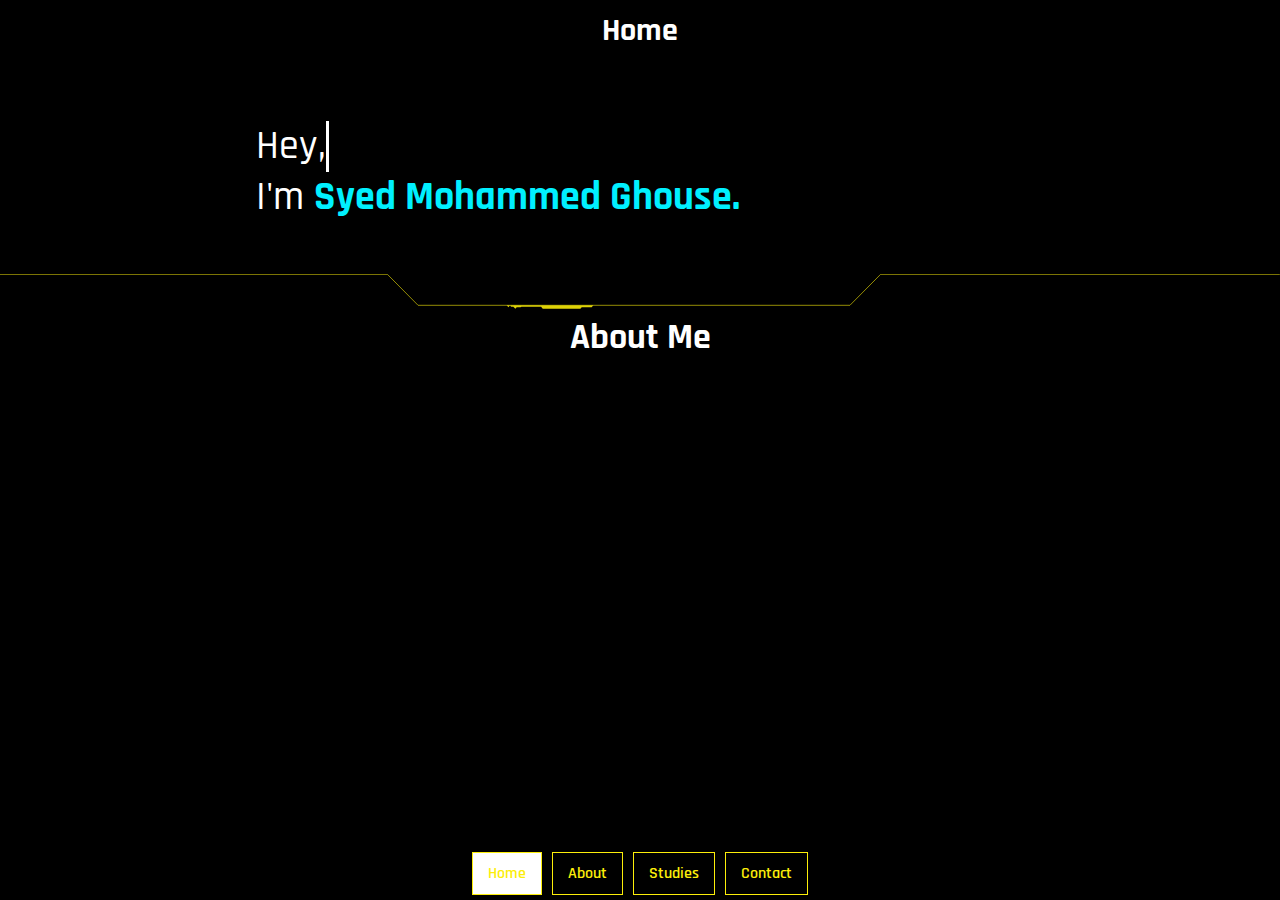
==== index.html @ 3256f668 "Add files via upload" ====
<!DOCTYPE html>
<html lang="en">

<head>
    <meta charset="UTF-8">
    <meta name="viewport" content="width=device-width, initial-scale=1.0">
    <link rel="stylesheet" href="style.css">
    <title> Navbar</title>

    <link rel="preconnect" href="https://fonts.googleapis.com">
    <link rel="preconnect" href="https://fonts.gstatic.com" crossorigin>
    <link href="https://fonts.googleapis.com/css2?family=Rajdhani:wght@300;400;500;600;700&display=swap"
        rel="stylesheet">
    <link rel="preconnect" href="https://fonts.googleapis.com">
    <link rel="preconnect" href="https://fonts.gstatic.com" crossorigin>
    <link href="https://fonts.googleapis.com/css2?family=Waiting+for+the+Sunrise&display=swap" rel="stylesheet">

    <script src="main.js"></script>
</head>

<body>
    <div class="navbar">
        <div class="tab active"><a href="">Home</a></div>
        <div class="tab"><a href="about.html">About</a></div>
        <div class="tab"><a href="studies.html">Studies</a></div>
        <div class="tab"><a href="contact.html">Contact</a></div>
    </div>
    <div class="head">
        <h1>Home</h1>
    </div>
    <div class="content">
        <h1>
            <p class="typewrite" data-period="2400"
                data-type='[ "Hey, Pioneer.", "Welcome!" ]'>
                <span class="wrap"></span>
        </p>
        </h1>
        <div class="bold">
            I'm <span class="name">Syed Mohammed Ghouse.</span>
        </div>   
    </div>
    <img class="separator separator-big" src="big-seperator.svg" alt="">
    <div class="about">
        <h2>About Me</h2>
        <p>
            
        </p>
    </div>
</body>

</html>
---- style.css ----
* {
    font-family: 'Rajdhani', sans-serif;
    margin: 0;
    padding: 0;
    color: white;
}
body {
    background-color: black;
}
.head  {
    text-align: center;
    background-image: linear-gradient(rgba(0, 0, 0, 0.65), transparent);
    padding: 10px 10px;
}
a {
    text-decoration: none;
    color: rgb(252, 238, 10);
}

.navbar {
    position: absolute;
    bottom: 0;
    right: 0;
    left: 0;
    display: flex;
    justify-content: center;
}

.tab {
    text-decoration: none;
    color: antiquewhite !important;
    font-weight: 600;
    margin: 5px;
    padding: 10px 15px;
    font: medium;
    text-align: center;
    background-color: rgb(0, 0, 0);
    border: 1px solid ;
    border-color: rgb(252, 238, 10);
}
.active{
    background-color: rgb(255, 255, 255);
}

.bold {
    font-weight: 500;
    font-size: 40px;
    margin-bottom: 5%;
}

.name {
    color: #00f0ff;
    font-weight: 700;
    font-size: 40px;
}
.content {
    margin-left: 20%;
}
.typewrite {
    font-weight: 500;
    font-size: 40px;
    margin-top: 60px;
}
.separator-big {
    width: 100%;
    height: auto;
}
.about {
    text-align: center;
    font-size: 1.5rem;
}
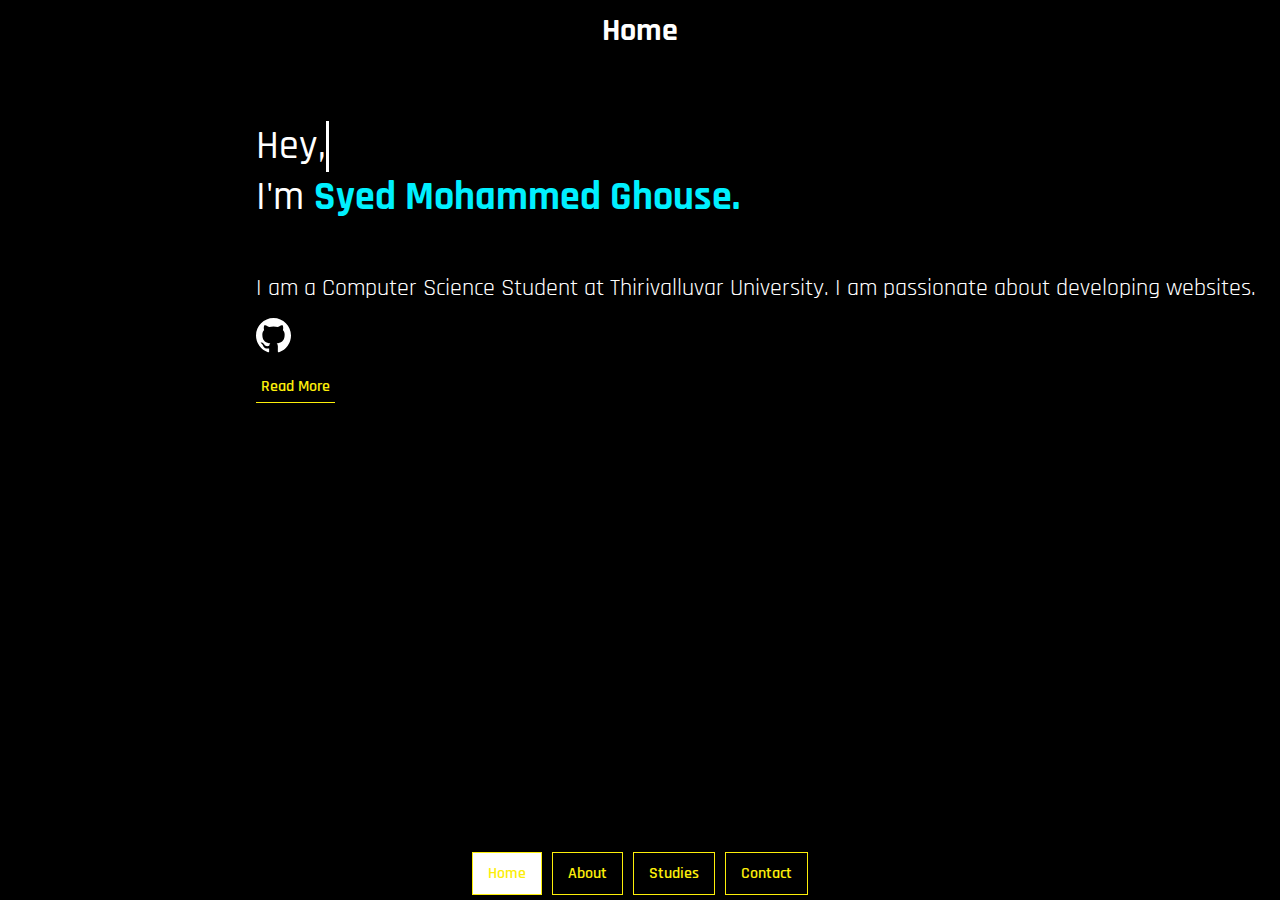
==== commit 117bf311: "Add files via upload" ====
--- a/index.html
+++ b/index.html
@@ -37,15 +37,17 @@
         </h1>
         <div class="bold">
             I'm <span class="name">Syed Mohammed Ghouse.</span>
-        </div>   
+        </div>  
+        <div class="about">
+            <p>
+                I am a Computer Science Student at Thirivalluvar University. I am passionate about developing websites.
+            </p>
+            <a href="https://github.com/smg02" target="_blank"><svg class="gitlogo" xmlns="http://www.w3.org/2000/svg" viewBox="0 0 16 16" id="Github"><path fill="#ffffff" d="M7.999 0C3.582 0 0 3.596 0 8.032a8.031 8.031 0 0 0 5.472 7.621c.4.074.546-.174.546-.387 0-.191-.007-.696-.011-1.366-2.225.485-2.695-1.077-2.695-1.077-.363-.928-.888-1.175-.888-1.175-.727-.498.054-.488.054-.488.803.057 1.225.828 1.225.828.714 1.227 1.873.873 2.329.667.072-.519.279-.873.508-1.074-1.776-.203-3.644-.892-3.644-3.969 0-.877.312-1.594.824-2.156-.083-.203-.357-1.02.078-2.125 0 0 .672-.216 2.2.823a7.633 7.633 0 0 1 2.003-.27 7.65 7.65 0 0 1 2.003.271c1.527-1.039 2.198-.823 2.198-.823.436 1.106.162 1.922.08 2.125.513.562.822 1.279.822 2.156 0 3.085-1.87 3.764-3.652 3.963.287.248.543.738.543 1.487 0 1.074-.01 1.94-.01 2.203 0 .215.144.465.55.386A8.032 8.032 0 0 0 16 8.032C16 3.596 12.418 0 7.999 0z" class="color5c6bc0 svgShape"></path></svg></a>
+        </div> 
+        <a href="" class="button">Read More</a>
     </div>
-    <img class="separator separator-big" src="big-seperator.svg" alt="">
-    <div class="about">
-        <h2>About Me</h2>
-        <p>
-            
-        </p>
-    </div>
+    
+    
 </body>
 
 </html>--- a/style.css
+++ b/style.css
@@ -19,7 +19,7 @@
 }
 
 .navbar {
-    position: absolute;
+    position: fixed;
     bottom: 0;
     right: 0;
     left: 0;
@@ -46,7 +46,7 @@
 .bold {
     font-weight: 500;
     font-size: 40px;
-    margin-bottom: 5%;
+    margin-bottom: 50px;
 }
 
 .name {
@@ -67,6 +67,18 @@
     height: auto;
 }
 .about {
-    text-align: center;
     font-size: 1.5rem;
 }
+.button {
+    display: inline-block;
+    margin-top: 10px;
+    padding: 5px;
+    color: rgb(252, 238, 10);
+    font-weight: 600;
+    border-bottom: 1px solid rgb(252, 238, 10);
+}
+.gitlogo {
+    width: 35px;
+    padding: 15px 0 0 0;
+}
+
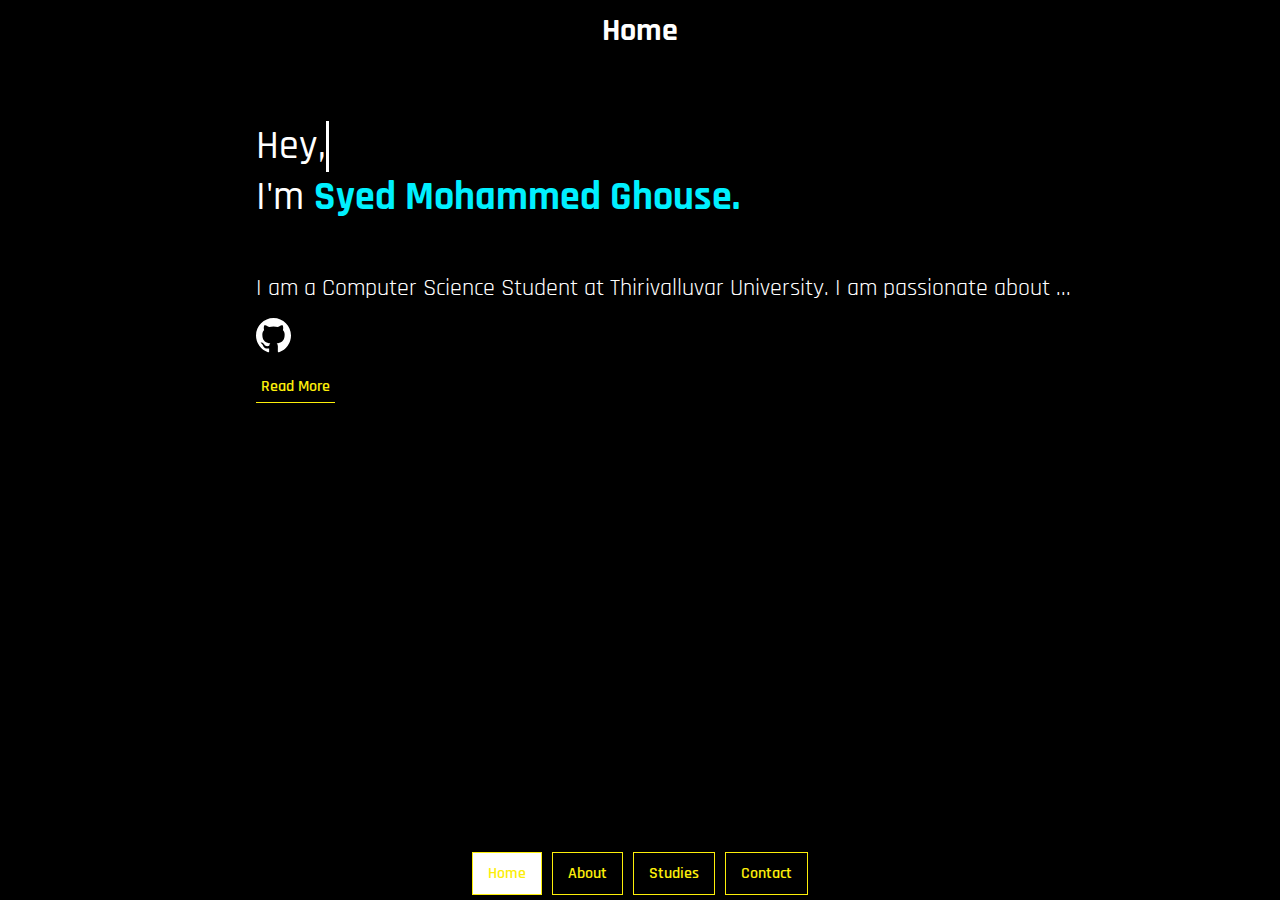
==== commit d29092e3: ".." ====
--- a/index.html
+++ b/index.html
@@ -40,7 +40,7 @@
         </div>  
         <div class="about">
             <p>
-                I am a Computer Science Student at Thirivalluvar University. I am passionate about developing websites.
+                I am a Computer Science Student at Thirivalluvar University. I am passionate about ...
             </p>
             <a href="https://github.com/smg02" target="_blank"><svg class="gitlogo" xmlns="http://www.w3.org/2000/svg" viewBox="0 0 16 16" id="Github"><path fill="#ffffff" d="M7.999 0C3.582 0 0 3.596 0 8.032a8.031 8.031 0 0 0 5.472 7.621c.4.074.546-.174.546-.387 0-.191-.007-.696-.011-1.366-2.225.485-2.695-1.077-2.695-1.077-.363-.928-.888-1.175-.888-1.175-.727-.498.054-.488.054-.488.803.057 1.225.828 1.225.828.714 1.227 1.873.873 2.329.667.072-.519.279-.873.508-1.074-1.776-.203-3.644-.892-3.644-3.969 0-.877.312-1.594.824-2.156-.083-.203-.357-1.02.078-2.125 0 0 .672-.216 2.2.823a7.633 7.633 0 0 1 2.003-.27 7.65 7.65 0 0 1 2.003.271c1.527-1.039 2.198-.823 2.198-.823.436 1.106.162 1.922.08 2.125.513.562.822 1.279.822 2.156 0 3.085-1.87 3.764-3.652 3.963.287.248.543.738.543 1.487 0 1.074-.01 1.94-.01 2.203 0 .215.144.465.55.386A8.032 8.032 0 0 0 16 8.032C16 3.596 12.418 0 7.999 0z" class="color5c6bc0 svgShape"></path></svg></a>
         </div> 
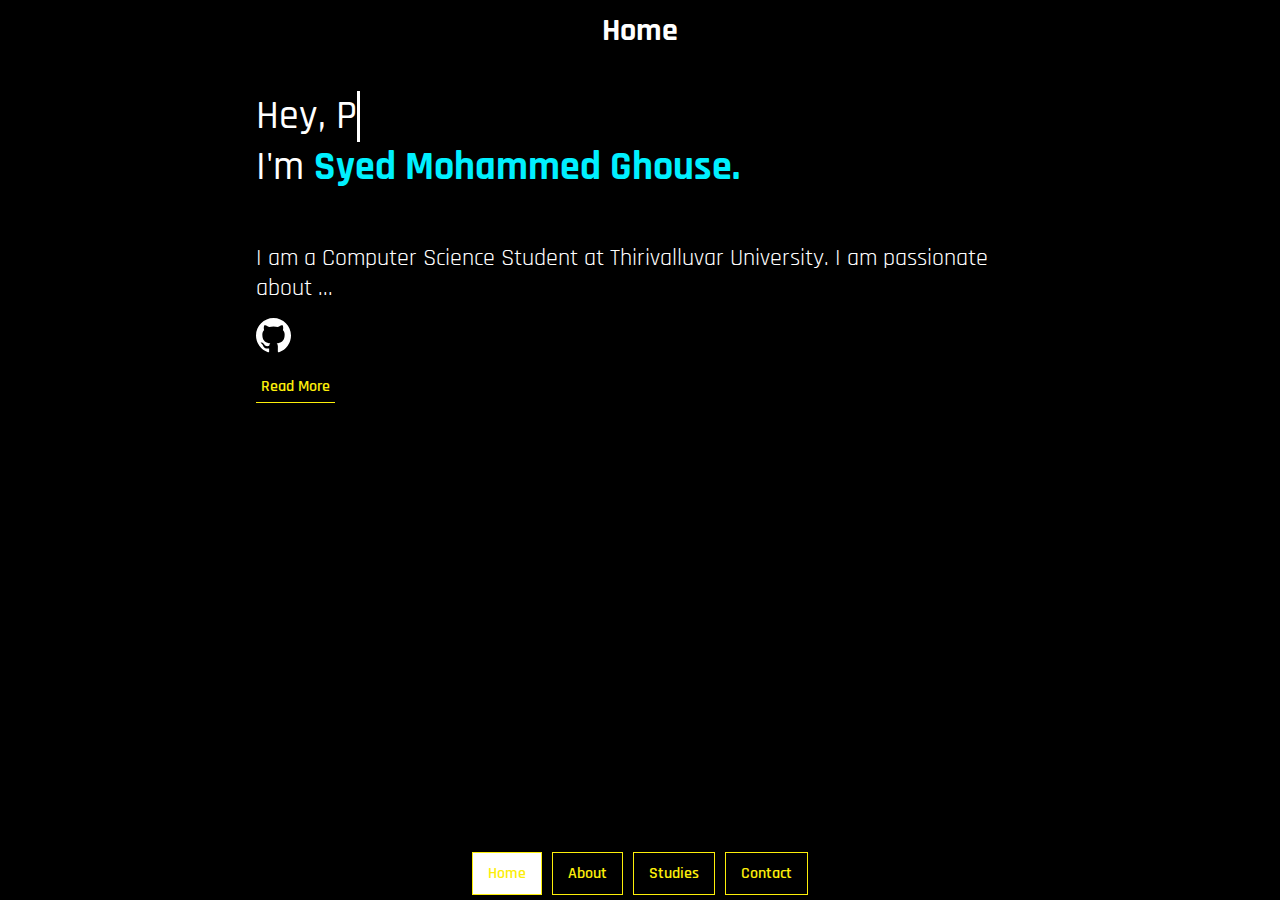
==== commit 81ea5eeb: "Add files via upload" ====
--- a/index.html
+++ b/index.html
@@ -5,7 +5,7 @@
     <meta charset="UTF-8">
     <meta name="viewport" content="width=device-width, initial-scale=1.0">
     <link rel="stylesheet" href="style.css">
-    <title> Navbar</title>
+    <title>Portfolio - esuo</title>
 
     <link rel="preconnect" href="https://fonts.googleapis.com">
     <link rel="preconnect" href="https://fonts.gstatic.com" crossorigin>
@@ -44,7 +44,7 @@
             </p>
             <a href="https://github.com/smg02" target="_blank"><svg class="gitlogo" xmlns="http://www.w3.org/2000/svg" viewBox="0 0 16 16" id="Github"><path fill="#ffffff" d="M7.999 0C3.582 0 0 3.596 0 8.032a8.031 8.031 0 0 0 5.472 7.621c.4.074.546-.174.546-.387 0-.191-.007-.696-.011-1.366-2.225.485-2.695-1.077-2.695-1.077-.363-.928-.888-1.175-.888-1.175-.727-.498.054-.488.054-.488.803.057 1.225.828 1.225.828.714 1.227 1.873.873 2.329.667.072-.519.279-.873.508-1.074-1.776-.203-3.644-.892-3.644-3.969 0-.877.312-1.594.824-2.156-.083-.203-.357-1.02.078-2.125 0 0 .672-.216 2.2.823a7.633 7.633 0 0 1 2.003-.27 7.65 7.65 0 0 1 2.003.271c1.527-1.039 2.198-.823 2.198-.823.436 1.106.162 1.922.08 2.125.513.562.822 1.279.822 2.156 0 3.085-1.87 3.764-3.652 3.963.287.248.543.738.543 1.487 0 1.074-.01 1.94-.01 2.203 0 .215.144.465.55.386A8.032 8.032 0 0 0 16 8.032C16 3.596 12.418 0 7.999 0z" class="color5c6bc0 svgShape"></path></svg></a>
         </div> 
-        <a href="" class="button">Read More</a>
+        <a href="about.html" class="button">Read More</a>
     </div>
     
     
--- a/style.css
+++ b/style.css
@@ -55,7 +55,7 @@
     font-size: 40px;
 }
 .content {
-    margin-left: 20%;
+    margin: 0 20% 0 20%;
 }
 .typewrite {
     font-weight: 500;
@@ -81,4 +81,7 @@
     width: 35px;
     padding: 15px 0 0 0;
 }
+.content p{
+    margin-top: 30px;
+}
 
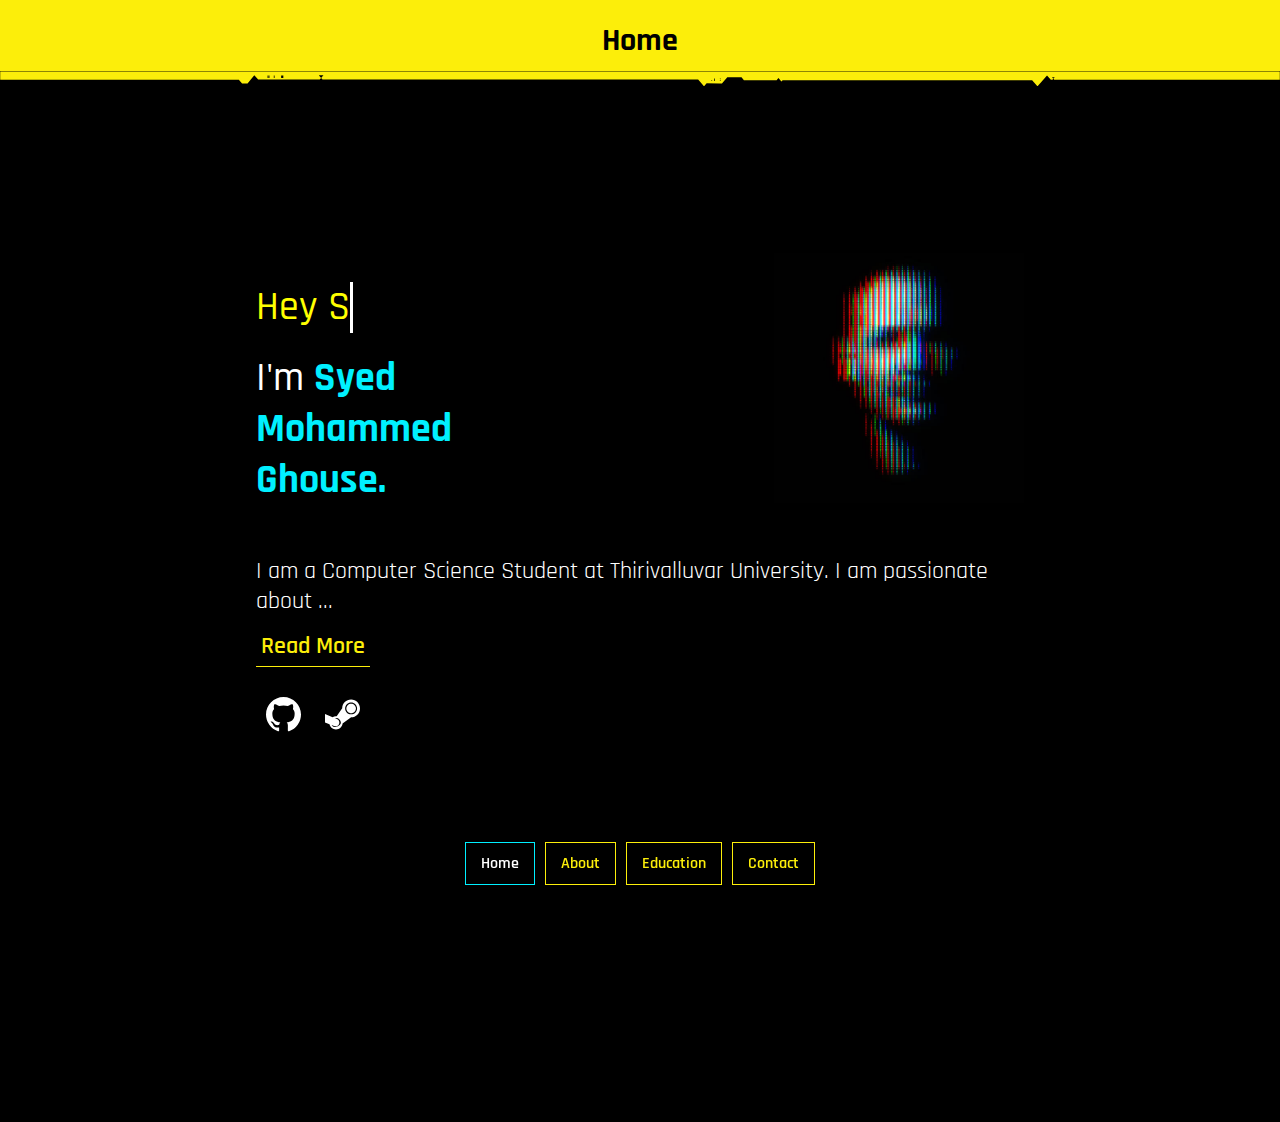
==== commit ab86ad05: "Add files via upload" ====
--- a/index.html
+++ b/index.html
@@ -17,37 +17,39 @@
 
     <script src="main.js"></script>
 </head>
-
 <body>
     <div class="navbar">
         <div class="tab active"><a href="">Home</a></div>
         <div class="tab"><a href="about.html">About</a></div>
-        <div class="tab"><a href="studies.html">Studies</a></div>
+        <div class="tab"><a href="studies.html">Education</a></div>
         <div class="tab"><a href="contact.html">Contact</a></div>
     </div>
     <div class="head">
         <h1>Home</h1>
     </div>
+    <img class="yimage" src="yellow.svg" alt="">
     <div class="content">
         <h1>
             <p class="typewrite" data-period="2400"
-                data-type='[ "Hey, Pioneer.", "Welcome!" ]'>
+                data-type='[ "Hey Surfer...", "Welcome!" ]'>
                 <span class="wrap"></span>
         </p>
         </h1>
+        <div class="flex">
         <div class="bold">
             I'm <span class="name">Syed Mohammed Ghouse.</span>
-        </div>  
+        </div> 
+        <img class="photo" src="photo.jpg" alt="">
+    </div>
         <div class="about">
             <p>
                 I am a Computer Science Student at Thirivalluvar University. I am passionate about ...
             </p>
-            <a href="https://github.com/smg02" target="_blank"><svg class="gitlogo" xmlns="http://www.w3.org/2000/svg" viewBox="0 0 16 16" id="Github"><path fill="#ffffff" d="M7.999 0C3.582 0 0 3.596 0 8.032a8.031 8.031 0 0 0 5.472 7.621c.4.074.546-.174.546-.387 0-.191-.007-.696-.011-1.366-2.225.485-2.695-1.077-2.695-1.077-.363-.928-.888-1.175-.888-1.175-.727-.498.054-.488.054-.488.803.057 1.225.828 1.225.828.714 1.227 1.873.873 2.329.667.072-.519.279-.873.508-1.074-1.776-.203-3.644-.892-3.644-3.969 0-.877.312-1.594.824-2.156-.083-.203-.357-1.02.078-2.125 0 0 .672-.216 2.2.823a7.633 7.633 0 0 1 2.003-.27 7.65 7.65 0 0 1 2.003.271c1.527-1.039 2.198-.823 2.198-.823.436 1.106.162 1.922.08 2.125.513.562.822 1.279.822 2.156 0 3.085-1.87 3.764-3.652 3.963.287.248.543.738.543 1.487 0 1.074-.01 1.94-.01 2.203 0 .215.144.465.55.386A8.032 8.032 0 0 0 16 8.032C16 3.596 12.418 0 7.999 0z" class="color5c6bc0 svgShape"></path></svg></a>
+            <a href="about.html" class="button">Read More</a>
         </div> 
-        <a href="about.html" class="button">Read More</a>
+        <a href="https://github.com/smg02" target="_blank"><svg class="logo" xmlns="http://www.w3.org/2000/svg" viewBox="0 0 16 16" id="Github"><path fill="#ffffff" d="M7.999 0C3.582 0 0 3.596 0 8.032a8.031 8.031 0 0 0 5.472 7.621c.4.074.546-.174.546-.387 0-.191-.007-.696-.011-1.366-2.225.485-2.695-1.077-2.695-1.077-.363-.928-.888-1.175-.888-1.175-.727-.498.054-.488.054-.488.803.057 1.225.828 1.225.828.714 1.227 1.873.873 2.329.667.072-.519.279-.873.508-1.074-1.776-.203-3.644-.892-3.644-3.969 0-.877.312-1.594.824-2.156-.083-.203-.357-1.02.078-2.125 0 0 .672-.216 2.2.823a7.633 7.633 0 0 1 2.003-.27 7.65 7.65 0 0 1 2.003.271c1.527-1.039 2.198-.823 2.198-.823.436 1.106.162 1.922.08 2.125.513.562.822 1.279.822 2.156 0 3.085-1.87 3.764-3.652 3.963.287.248.543.738.543 1.487 0 1.074-.01 1.94-.01 2.203 0 .215.144.465.55.386A8.032 8.032 0 0 0 16 8.032C16 3.596 12.418 0 7.999 0z" class="color5c6bc0 svgShape"></path></svg></a>
+        <a href="https://steamcommunity.com/profiles/76561198981500206" target="_blank"><svg class="logo" xmlns="http://www.w3.org/2000/svg" enable-background="new 0 0 24 24" viewBox="0 0 24 24" id="Steam"><path d="m17.903 1.75c-3.349 0-6.081 2.696-6.107 6.02l-3.803 5.427c-1.061-.096-1.976.123-2.785.614l-5.208-2.097v5.727l3.08 1.233c.445 2.039 2.278 3.576 4.447 3.576 2.358 0 4.312-1.803 4.527-4.099l5.855-4.259c3.359 0 6.091-2.711 6.091-6.073l-.001-.001c0-3.346-2.732-6.068-6.096-6.068zm-13.334 17.521c.546.208 1.098.437 1.645.651 1.367.56 2.92-.107 3.466-1.468.552-1.361-.118-2.897-1.483-3.442l-1.393-.56c2.074-.46 4.071 1.094 4.072 3.255-.001 1.852-4.678 4.608-6.307 1.564zm13.34-7.385c-2.261 0-4.098-1.815-4.098-4.067 0-2.242 1.832-4.067 4.098-4.067 2.245 0 4.082 1.825 4.082 4.067 0 2.258-1.838 4.073-4.082 4.067z" fill="#ffffff" class="color000000 svgShape"></path><path d="m17.92 4.556c-1.805 0-3.267 1.457-3.267 3.255s1.457 3.255 3.267 3.255c1.794 0 3.267-1.452 3.267-3.255s-1.473-3.255-3.267-3.255z" fill="#ffffff" class="color000000 svgShape"></path></svg></a>
     </div>
-    
-    
 </body>
 
 </html>--- a/style.css
+++ b/style.css
@@ -8,10 +8,20 @@
 body {
     background-color: black;
 }
-.head  {
-    text-align: center;
-    background-image: linear-gradient(rgba(0, 0, 0, 0.65), transparent);
-    padding: 10px 10px;
+.head {
+    text-align: center;
+    padding: 20px 0 10px 0;
+    background-color: rgb(252, 238, 10);
+}
+.head h1{
+    color: black;
+}
+
+.yimage {
+    transform: rotate(180deg);
+    width:100%;
+    height: 100%;
+    margin-bottom: 10rem;
 }
 a {
     text-decoration: none;
@@ -25,11 +35,12 @@
     left: 0;
     display: flex;
     justify-content: center;
+    margin-bottom: 10px;
 }
 
 .tab {
     text-decoration: none;
-    color: antiquewhite !important;
+    color: antiquewhite;
     font-weight: 600;
     margin: 5px;
     padding: 10px 15px;
@@ -39,8 +50,12 @@
     border: 1px solid ;
     border-color: rgb(252, 238, 10);
 }
-.active{
-    background-color: rgb(255, 255, 255);
+.active {
+    background-color: black;
+    border: 1px solid #00f0ff;
+}
+.active a{
+    color: white;
 }
 
 .bold {
@@ -57,10 +72,44 @@
 .content {
     margin: 0 20% 0 20%;
 }
+.flex {
+    display: flex;
+    flex-direction: row;
+}
+.photo {
+    width: 250px;
+    margin-left: 30%;
+    margin-top: -100px;
+    height: fit-content;
+}
+@media only screen and (max-width: 768px) { 
+     /** .photo {
+      width: 50%;
+        display: block;
+        position: relative;
+        margin-top: -180px;
+        right: 110%;
+        margin-bottom: 100px;
+    }**/
+    .flex {
+        display: flex;
+        flex-direction: column-reverse;
+        margin-top: 120px;
+        justify-content: left;
+    }
+    .flex .photo {
+        margin-left: 0%;
+        width: 70px;
+    }
+    .yimage {
+        margin-bottom: 15%;
+    }
+}
+.wrap,
 .typewrite {
     font-weight: 500;
     font-size: 40px;
-    margin-top: 60px;
+    margin: 30px 0 20px 0;
 }
 .separator-big {
     width: 100%;
@@ -77,11 +126,132 @@
     font-weight: 600;
     border-bottom: 1px solid rgb(252, 238, 10);
 }
-.gitlogo {
+.logo {
     width: 35px;
-    padding: 15px 0 0 0;
+    margin: 30px 10px 50% 10px;
 }
 .content p{
-    margin-top: 30px;
-}
-
+    font-size: 1.5rem;
+}
+br {
+    margin-top: 1rem;
+    display: block;
+}
+.content.about {
+    margin-bottom: 50%;
+}
+.edu {
+    margin-bottom: 2rem;
+    text-align: center;
+}
+h3 {
+    font-size: 2rem;
+}
+.edu.last {
+    margin-bottom: 10rem;
+}
+/**
+.form {
+    display: flex;
+    flex-direction: column;
+    margin: 0 20% 0 20%;
+}
+.form > input {
+    background-color: #f1f1f1;
+    color: black;
+    margin: 10px;
+    text-align: center;
+    font-size: 1.5rem;
+  }
+.formback {
+    background-color: white;
+
+}**/
+p span{
+    color: yellow;
+}
+.loader {
+    position: relative;
+    width: 80px;
+    margin: 50px auto;
+    margin-bottom: 100rem;
+  }
+  
+  .duo {
+    height: 20px;
+    width: 50px;
+    background: hsla(0, 0%, 0%, 0.0);
+    position: absolute;
+    
+  }
+  
+  .duo, .dot {
+    animation-duration: 1.3s;
+    animation-timing-function: ease-in-out;
+    animation-iteration-count: infinite;
+  }
+  
+  .duo1 {
+    left: 0;
+  }
+  
+  .duo2 {
+    left: 30px
+  }
+  
+  
+  .dot {
+    width: 20px;
+    height: 20px;
+    border-radius: 10px;
+    background: #00f0ff;
+    position: absolute;
+  }
+  
+  .dot-a {
+    left: 0px;  
+  }
+  
+  .dot-b {
+    right: 0px;
+  }
+  
+  
+  @keyframes spin {
+      0% { transform: rotate(0deg) }
+     50% { transform: rotate(180deg) }
+    100% { transform: rotate(180deg) }
+  }
+  
+  @keyframes onOff {
+      0% { opacity: 0; }
+     49% { opacity: 0; }
+     50% { opacity: 1; }
+    100% { opacity: 1; }
+  }
+  
+  .duo1 {
+    animation-name: spin;
+  }
+  
+  .duo2 {
+    animation-name: spin;
+    animation-direction: reverse;
+  }
+  
+  .duo2 .dot-b {
+    animation-name: onOff;
+  }
+  
+  .duo1 .dot-a {
+    opacity: 0;
+    animation-name: onOff;
+    animation-direction: reverse;
+  }
+
+.content.duo2 {
+    margin-bottom: 100%;
+}
+.con {
+    margin-bottom: 2rem;
+}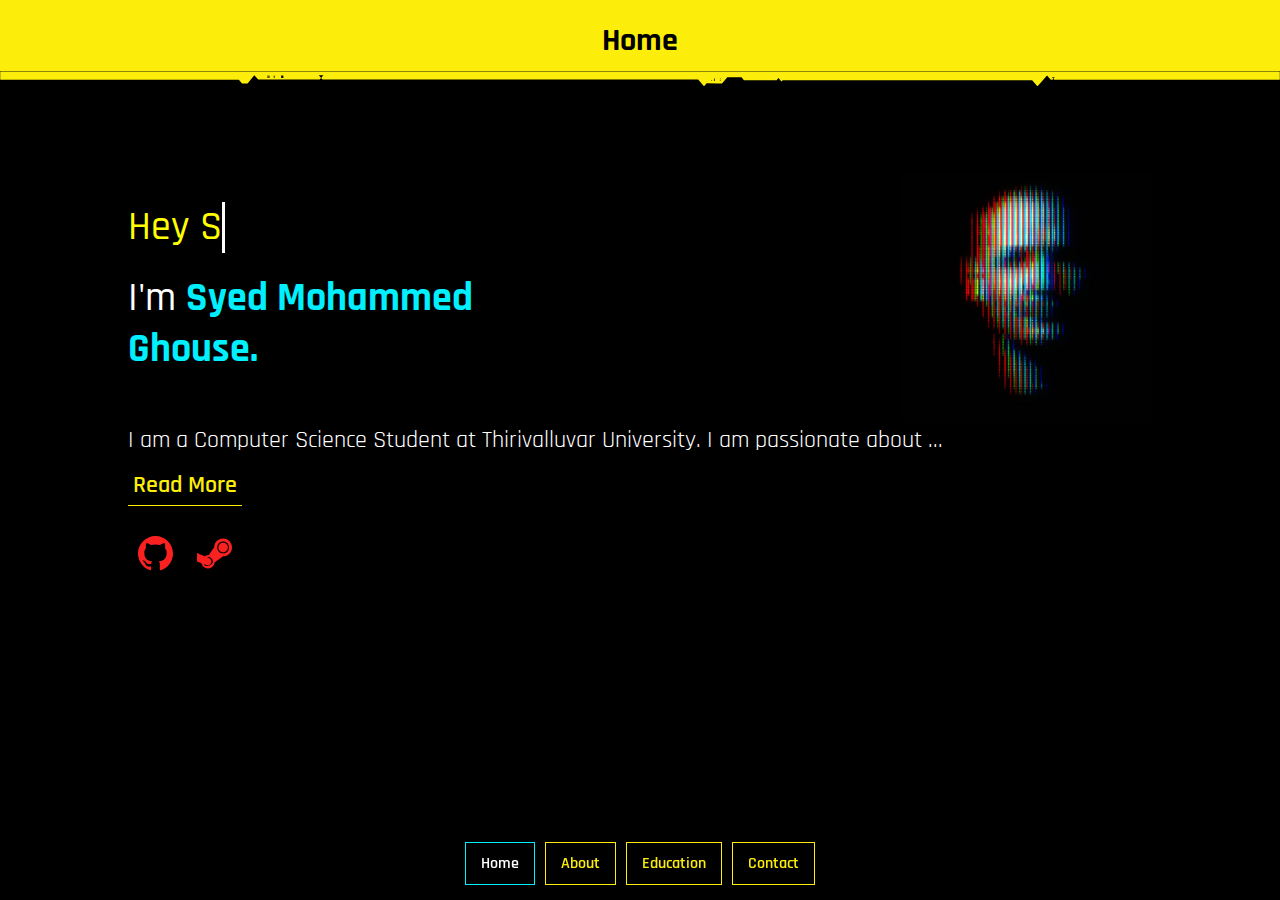
==== commit f35adb48: "Add files via upload" ====
--- a/index.html
+++ b/index.html
@@ -47,8 +47,8 @@
             </p>
             <a href="about.html" class="button">Read More</a>
         </div> 
-        <a href="https://github.com/smg02" target="_blank"><svg class="logo" xmlns="http://www.w3.org/2000/svg" viewBox="0 0 16 16" id="Github"><path fill="#ffffff" d="M7.999 0C3.582 0 0 3.596 0 8.032a8.031 8.031 0 0 0 5.472 7.621c.4.074.546-.174.546-.387 0-.191-.007-.696-.011-1.366-2.225.485-2.695-1.077-2.695-1.077-.363-.928-.888-1.175-.888-1.175-.727-.498.054-.488.054-.488.803.057 1.225.828 1.225.828.714 1.227 1.873.873 2.329.667.072-.519.279-.873.508-1.074-1.776-.203-3.644-.892-3.644-3.969 0-.877.312-1.594.824-2.156-.083-.203-.357-1.02.078-2.125 0 0 .672-.216 2.2.823a7.633 7.633 0 0 1 2.003-.27 7.65 7.65 0 0 1 2.003.271c1.527-1.039 2.198-.823 2.198-.823.436 1.106.162 1.922.08 2.125.513.562.822 1.279.822 2.156 0 3.085-1.87 3.764-3.652 3.963.287.248.543.738.543 1.487 0 1.074-.01 1.94-.01 2.203 0 .215.144.465.55.386A8.032 8.032 0 0 0 16 8.032C16 3.596 12.418 0 7.999 0z" class="color5c6bc0 svgShape"></path></svg></a>
-        <a href="https://steamcommunity.com/profiles/76561198981500206" target="_blank"><svg class="logo" xmlns="http://www.w3.org/2000/svg" enable-background="new 0 0 24 24" viewBox="0 0 24 24" id="Steam"><path d="m17.903 1.75c-3.349 0-6.081 2.696-6.107 6.02l-3.803 5.427c-1.061-.096-1.976.123-2.785.614l-5.208-2.097v5.727l3.08 1.233c.445 2.039 2.278 3.576 4.447 3.576 2.358 0 4.312-1.803 4.527-4.099l5.855-4.259c3.359 0 6.091-2.711 6.091-6.073l-.001-.001c0-3.346-2.732-6.068-6.096-6.068zm-13.334 17.521c.546.208 1.098.437 1.645.651 1.367.56 2.92-.107 3.466-1.468.552-1.361-.118-2.897-1.483-3.442l-1.393-.56c2.074-.46 4.071 1.094 4.072 3.255-.001 1.852-4.678 4.608-6.307 1.564zm13.34-7.385c-2.261 0-4.098-1.815-4.098-4.067 0-2.242 1.832-4.067 4.098-4.067 2.245 0 4.082 1.825 4.082 4.067 0 2.258-1.838 4.073-4.082 4.067z" fill="#ffffff" class="color000000 svgShape"></path><path d="m17.92 4.556c-1.805 0-3.267 1.457-3.267 3.255s1.457 3.255 3.267 3.255c1.794 0 3.267-1.452 3.267-3.255s-1.473-3.255-3.267-3.255z" fill="#ffffff" class="color000000 svgShape"></path></svg></a>
+        <a href="https://github.com/smg02" target="_blank"><svg class="logo" xmlns="http://www.w3.org/2000/svg" viewBox="0 0 16 16" id="Github"><path fill="#fb2121" d="M7.999 0C3.582 0 0 3.596 0 8.032a8.031 8.031 0 0 0 5.472 7.621c.4.074.546-.174.546-.387 0-.191-.007-.696-.011-1.366-2.225.485-2.695-1.077-2.695-1.077-.363-.928-.888-1.175-.888-1.175-.727-.498.054-.488.054-.488.803.057 1.225.828 1.225.828.714 1.227 1.873.873 2.329.667.072-.519.279-.873.508-1.074-1.776-.203-3.644-.892-3.644-3.969 0-.877.312-1.594.824-2.156-.083-.203-.357-1.02.078-2.125 0 0 .672-.216 2.2.823a7.633 7.633 0 0 1 2.003-.27 7.65 7.65 0 0 1 2.003.271c1.527-1.039 2.198-.823 2.198-.823.436 1.106.162 1.922.08 2.125.513.562.822 1.279.822 2.156 0 3.085-1.87 3.764-3.652 3.963.287.248.543.738.543 1.487 0 1.074-.01 1.94-.01 2.203 0 .215.144.465.55.386A8.032 8.032 0 0 0 16 8.032C16 3.596 12.418 0 7.999 0z" class="color5c6bc0 svgShape"></path></svg></a>
+        <a href="https://steamcommunity.com/profiles/76561198981500206" target="_blank"><svg class="logo" xmlns="http://www.w3.org/2000/svg" enable-background="new 0 0 24 24" viewBox="0 0 24 24" id="Steam"><path d="m17.903 1.75c-3.349 0-6.081 2.696-6.107 6.02l-3.803 5.427c-1.061-.096-1.976.123-2.785.614l-5.208-2.097v5.727l3.08 1.233c.445 2.039 2.278 3.576 4.447 3.576 2.358 0 4.312-1.803 4.527-4.099l5.855-4.259c3.359 0 6.091-2.711 6.091-6.073l-.001-.001c0-3.346-2.732-6.068-6.096-6.068zm-13.334 17.521c.546.208 1.098.437 1.645.651 1.367.56 2.92-.107 3.466-1.468.552-1.361-.118-2.897-1.483-3.442l-1.393-.56c2.074-.46 4.071 1.094 4.072 3.255-.001 1.852-4.678 4.608-6.307 1.564zm13.34-7.385c-2.261 0-4.098-1.815-4.098-4.067 0-2.242 1.832-4.067 4.098-4.067 2.245 0 4.082 1.825 4.082 4.067 0 2.258-1.838 4.073-4.082 4.067z" fill="#fb2121" class="color000000 svgShape"></path><path d="m17.92 4.556c-1.805 0-3.267 1.457-3.267 3.255s1.457 3.255 3.267 3.255c1.794 0 3.267-1.452 3.267-3.255s-1.473-3.255-3.267-3.255z" fill="#fb2121" class="color000000 svgShape"></path></svg></a>
     </div>
 </body>
 
--- a/style.css
+++ b/style.css
@@ -21,7 +21,7 @@
     transform: rotate(180deg);
     width:100%;
     height: 100%;
-    margin-bottom: 10rem;
+    margin-bottom: 5rem;
 }
 a {
     text-decoration: none;
@@ -70,7 +70,7 @@
     font-size: 40px;
 }
 .content {
-    margin: 0 20% 0 20%;
+    margin: 0 10% 0 10%;
 }
 .flex {
     display: flex;
@@ -82,29 +82,12 @@
     margin-top: -100px;
     height: fit-content;
 }
-@media only screen and (max-width: 768px) { 
-     /** .photo {
-      width: 50%;
-        display: block;
-        position: relative;
-        margin-top: -180px;
-        right: 110%;
-        margin-bottom: 100px;
-    }**/
-    .flex {
-        display: flex;
-        flex-direction: column-reverse;
-        margin-top: 120px;
-        justify-content: left;
-    }
-    .flex .photo {
-        margin-left: 0%;
-        width: 70px;
-    }
-    .yimage {
-        margin-bottom: 15%;
-    }
-}
+.skills-image {
+    margin-top: 10px;
+    width: 400px;
+}
+
+
 .wrap,
 .typewrite {
     font-weight: 500;
@@ -128,7 +111,7 @@
 }
 .logo {
     width: 35px;
-    margin: 30px 10px 50% 10px;
+    margin: 30px 10px 30% 10px;
 }
 .content p{
     font-size: 1.5rem;
@@ -138,18 +121,74 @@
     display: block;
 }
 .content.about {
-    margin-bottom: 50%;
+    margin-bottom: 30%;
 }
 .edu {
     margin-bottom: 2rem;
-    text-align: center;
+    /**text-align: center;**/
 }
 h3 {
+    color: #00f0ff;
     font-size: 2rem;
-}
-.edu.last {
-    margin-bottom: 10rem;
-}
+    margin-bottom: 10px;
+    position: relative;
+}
+h3 {
+    content: "";
+    border-bottom: 2px solid yellow;
+    width: fit-content;
+}
+.con {
+    text-align: center;
+}
+.uil {
+    font-size: 50px;
+    padding: 15px;
+    color: #fb2121;
+}
+.project {
+    margin-bottom: 100px;
+}
+.pro-head{
+    color: #fb2121;
+    display: inline;
+    margin-bottom: 50px;
+}
+li {
+    list-style-type: circle;
+    padding: 2px;
+    font-size: 1.5rem;
+}
+.con .logo {
+    margin: 0;
+    font-size: 50px;
+    padding: 20px;
+}
+
+@media only screen and (max-width: 768px) { 
+    .photo {
+        display: none;
+    }
+    .flex {
+        display: flex;
+        justify-content: left;
+        flex: 1;
+    }
+    .flex .photo {
+        margin-left: 0%;
+        
+        flex: 2;
+    }
+    .yimage {
+        margin-bottom: 15%;
+    }
+    .skills-image {
+        width: 300px;
+    }
+}
+
+
+
 /**
 .form {
     display: flex;
@@ -254,4 +293,4 @@
 }
 .con {
     margin-bottom: 2rem;
-}+}
